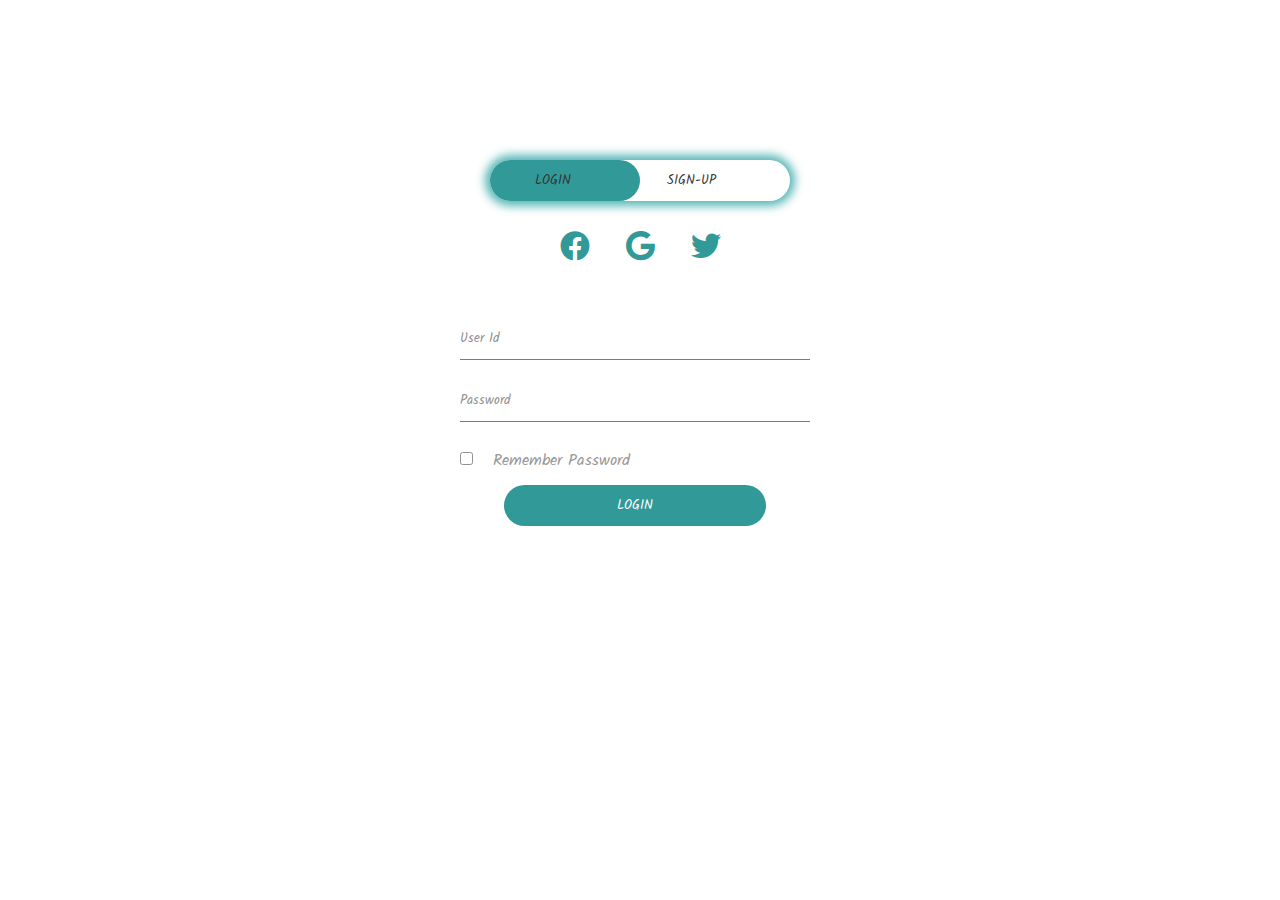
==== login.html @ 30ecfe31 "Add files via upload" ====
<!DOCTYPE html>
<html lang="en">

<head>
    <meta charset="UTF-8">
    <meta http-equiv="X-UA-Compatible" content="IE=edge">
    <meta name="viewport" content="width=device-width, initial-scale=1.0">
    <link rel="stylesheet" href="login_style.css">
    <link rel="stylesheet" href="https://cdnjs.cloudflare.com/ajax/libs/font-awesome/6.0.0-beta2/css/all.min.css">
    <link rel="preconnect" href="https://fonts.googleapis.com">
    <link rel="preconnect" href="https://fonts.gstatic.com" crossorigin>
    <link href="https://fonts.googleapis.com/css2?family=Kalam:wght@300;400;700&display=swap" rel="stylesheet">
    <title>Login page</title>
</head>

<body>
    <div class="container">
        <div class="box">
            <div class="button-box">
                <div id="btn"></div>
                <button class="toggle-button" onclick="login()">LOGIN</button>
                <button class="toggle-button" onclick="signup()">SIGN-UP</button>

            </div>
            <div class="icons">
                <span><i class="fa-brands fa-facebook"></i></span>
                <span><i class="fa-brands fa-google"></i></span>
                <span><i class="fa-brands fa-twitter"></i></span>

            </div>
            <form id="login" action="">
                <input type="text" class="name" placeholder="User Id" required>
                <input type="password" class="name" placeholder="Password" required>
                <input type="checkbox" class="check"><span>Remember Password</span>
                <button type="submit" class="submit-button">LOGIN</button>
            </form>
            <form id="signup" action="">
                <input type="text" class="name" placeholder="User Id " required>
                <input type="email" class="name" placeholder="Email Id" required>
                <input type="password" class="name" placeholder="Password" minlength="8" required>
                <input type="checkbox" class="check"><span>I agree to the terms and conditions</span>
                <button type="submit" class="submit-button">SIGN-UP</button>
            </form>
        </div>
    </div>
    <script>
        var x = document.getElementById('login');
        var y = document.getElementById('signup');
        var z = document.getElementById('btn');
        function signup() {
            // y.style.display="block";
            // x.style.display="none";
            // x.style.opacity="0";
            x.style.left = "-420px"
            y.style.left = "20px"
            z.style.left = "150px"
        }
        function login() {
            // x.style.display="block";
            // y.style.display="none";
            x.style.left = "20px"
            y.style.left = "420px"
            z.style.left = "0px"
        }
    </script>
</body>

</html>
---- login_style.css ----
* {
    font-family: 'Kalam', cursive;
  margin: 0px;
  padding: 0px;
  box-sizing: border-box;
}

.container {
  height: 100%;
  width: 100%;
  background: url("./login_images/background.jpg") no-repeat center center/cover;
  position: absolute;
  opacity: 0.8;
}
.box {
  position: relative;
  width: 400px;
  height: 500px;
  margin: 10% auto;
  background-color: white;
  padding: 2px;
  border-radius: 10px;
  overflow: hidden;
}
.button-box {
  position: relative;
  width: 300px;
  /* height: 30px; */
  margin: 30px auto;
  /* background-color: aqua; */
  box-shadow: 0px 0px 10px 5px rgb(45, 165, 165);
  border-radius: 50px;
}
.toggle-button{
    position: relative;
    padding: 10px 45px;
    background: transparent;
    cursor: pointer;
    border: 0;
}
#btn{
    position: absolute;
    top: 0;
    left: 0;
    width: 150px;
    height: 100%;
    background-color: teal;
    border-radius: 50px;
    transition: .5s;
}
.icons{
    text-align: center;
    margin: 30px auto;
}
.icons i{
    padding: 0px 15px;
    font-size: 30px;
    color: teal;
    cursor: pointer;
}
form{
    position: absolute;
    top: 180px;
    width: 350px;
    transition: .5s;
    /* display: block; */
    /* overflow: hidden; */
}
.name{
    /* display: block; */
    background: transparent;
    margin: 10px 0;
    border: 0;
    outline: none;
    border-bottom: 1px solid teal;
    width: 100%;
    padding: 10px 0;
}
.submit-button{
    width: 75%;
    margin: auto;
    display: block;
    outline: none;
    background-color: teal;
    color: white;
    padding: 10px 20px;
    border-radius: 50px;
    border: 0;
    cursor: pointer;
}
.check{
    margin: 20px;
    margin-left: 0px;
    cursor: pointer;
    /* color: grey; */
}
form span{
    color: gray;
}
#login{
    left: 20px;
    overflow: hidden;
}
#signup{
    left: 420px;
    overflow: hidden;
    /* display: none; */
}
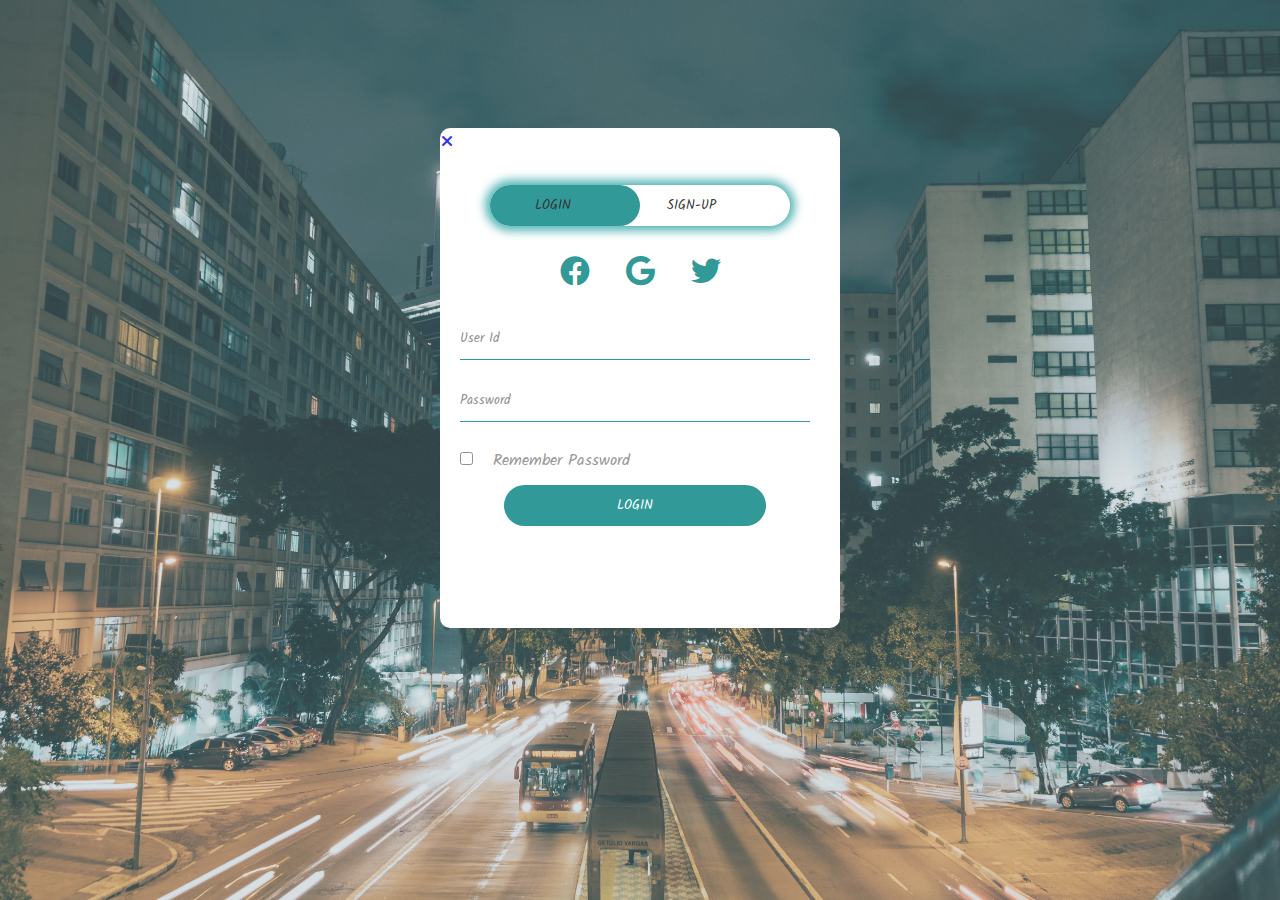
==== commit 5feb590f: "redirecting to home" ====
--- a/login.html
+++ b/login.html
@@ -16,6 +16,7 @@
 <body>
     <div class="container">
         <div class="box">
+            <a href="index.html"><i class="fa-solid fa-xmark"> </i></a>
             <div class="button-box">
                 <div id="btn"></div>
                 <button class="toggle-button" onclick="login()">LOGIN</button>
@@ -65,4 +66,4 @@
     </script>
 </body>
 
-</html>+</html>
